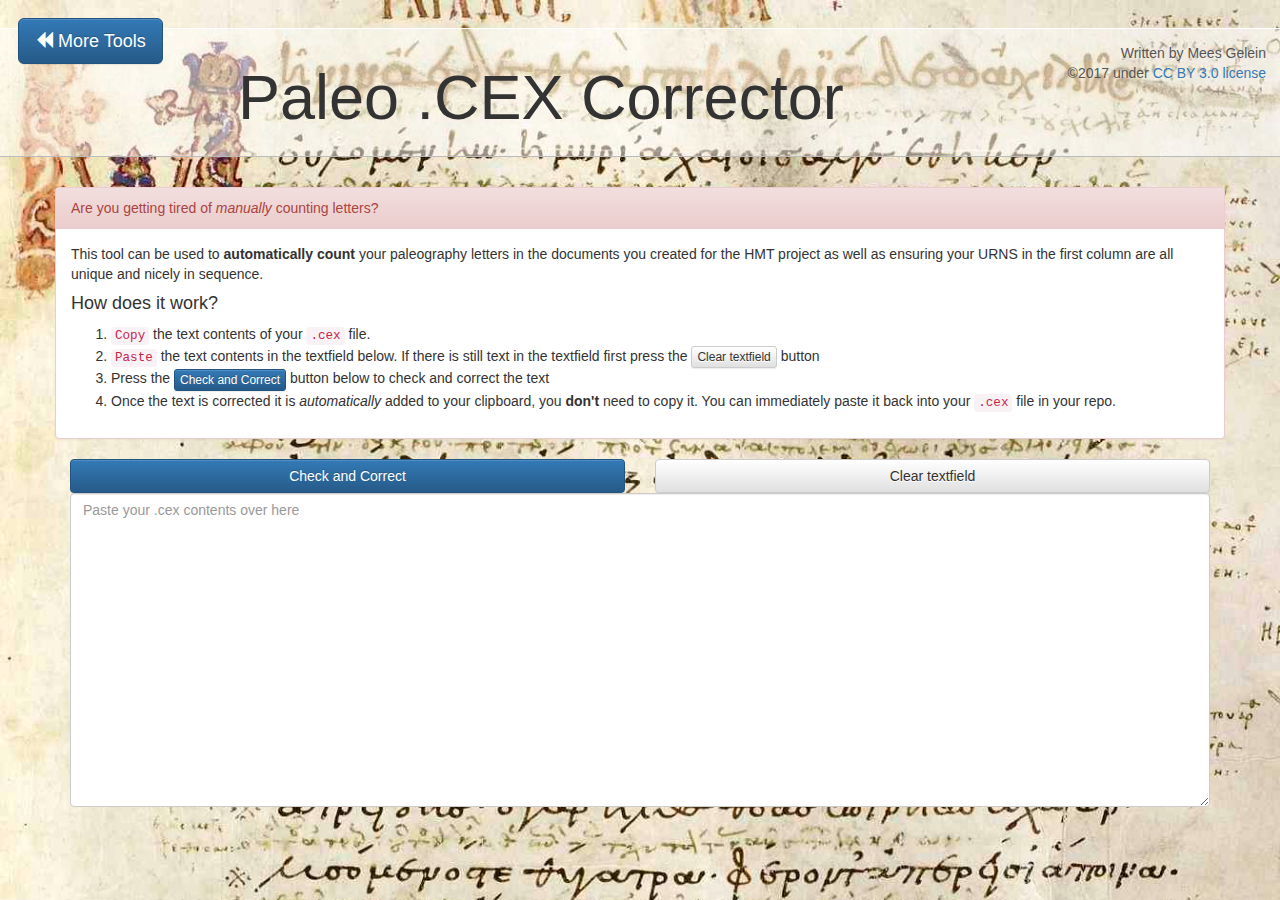
==== index.html @ 9ba29bba "Cloned PaleoParser as Initial Commit" ====
<html>
<head>
  <meta http-equiv="cache-control" content="max-age=0" />
  <meta http-equiv="cache-control" content="no-cache" />
  <meta http-equiv="expires" content="0" />
  <meta http-equiv="expires" content="Tue, 01 Jan 1980 1:00:00 GMT" />
  <meta http-equiv="pragma" content="no-cache" />
  <script src="js/jquery-3.2.1.min.js"></script>
  <script src="js/paleo.min.js"></script>
  <script src="js/bootstrap.min.js"></script>
  <link rel="stylesheet" href="css/style.min.css">
  <link rel="stylesheet" href="css/bootstrap.min.css">
  <link rel="stylesheet" href="css/bootstrap-theme.min.css">
  <title>HMT Paleo Corrector</title>
</head>
<body>
  <div id="backButtonHolder"><a href="../" type="button" class="btn btn-lg btn-primary"><i class="glyphicon glyphicon-backward"></i>&nbsp;More Tools</a></div>
  <div id="notification" class="hidden"><p id="notificationText" class="text-center"></p></div>
  <div id="header" class="jumbotron text-center">
    <p id="copyright" class="pull-right text-right">Written by Mees Gelein<br>
      &copy;2017 under <a href="https://creativecommons.org/licenses/by/3.0/">CC BY 3.0 license</a>
    </p>
    <h1>Paleo .CEX Corrector</h1>
  </div>

  <div class="container">
    <div class="row">
      <div class="panel panel-danger">
        <div class="panel-heading">Are you getting tired of <em>manually</em> counting letters?</div>
        <div class="panel-body">
          <p>This tool can be used to <b>automatically count</b> your paleography letters in the documents you created for the HMT project as well
          as ensuring your URNS in the first column are all unique and nicely in sequence.</p>
          <h4>How does it work?</h4>
          <ol>
            <li><code>Copy</code> the text contents of your <code>.cex</code> file.</li>
            <li><code>Paste</code> the text contents in the textfield below. If there is still text in the textfield first press the <span class="btn btn-xs btn-default fake">Clear textfield</span> button</li>
            <li>Press the <span class="btn btn-primary btn-xs fake">Check and Correct</span> button below to check and correct the text</li>
            <li>Once the text is corrected it is <em>automatically</em> added to your clipboard, you <b>don't</b> need to copy it. You can immediately paste it back into your <code>.cex</code> file in your repo.</li>
          </ol>
        </div>
      </div>
    </div>

    <div class="row">
      <div class="col-xs-6"><input type="button" class="btn btn-primary btn-block" value="Check and Correct" onclick="parseText()"/></div>
      <div class="col-xs-6"><input type="button" class="btn btn-default btn-block" value="Clear textfield" onclick="$('#textField').val('')"></div>
      <div class="col-xs-12">
      <textarea id="textField" style="margin-bottom:2em;" rows="15" class='form-control' placeholder="Paste your .cex contents over here"></textarea>
      </div>
    </div>
  </div>
</body>
</html>
---- css/style.min.css ----
body{background-image:url("bg.jpg");background-attachment:fixed;background-size:100%}#header{margin-top:2em;padding:1em;background-color:rgba(255,255,255,0.5);border-bottom:1px solid #bbb;border-top:1px solid white}#backButtonHolder{position:absolute;margin:1em;z-index:2;top:4px;left:4px}.fake{pointer-events:none}#copyright{color:#555;font-size:1em}#notification{width:100%;height:3em;position:fixed;z-index:1;left:0;top:50vh;overflow:hidden;background-color:black;pointer-events:none}#notificationText{padding-top:4px;color:white;font-weight:400;font-size:1.5em}.showNotification{opacity:.8;-webkit-transition:all .2s ease-in-out;-moz-transition:all .2s ease-in-out;-o-transition:all .2s ease-in-out;transition:all .2s ease-in-out}.hideNotification{opacity:0;-webkit-transition:all 1.2s ease-in-out;-moz-transition:all 1.2s ease-in-out;-o-transition:all 1.2s ease-in-out;transition:all 1.2s ease-in-out}
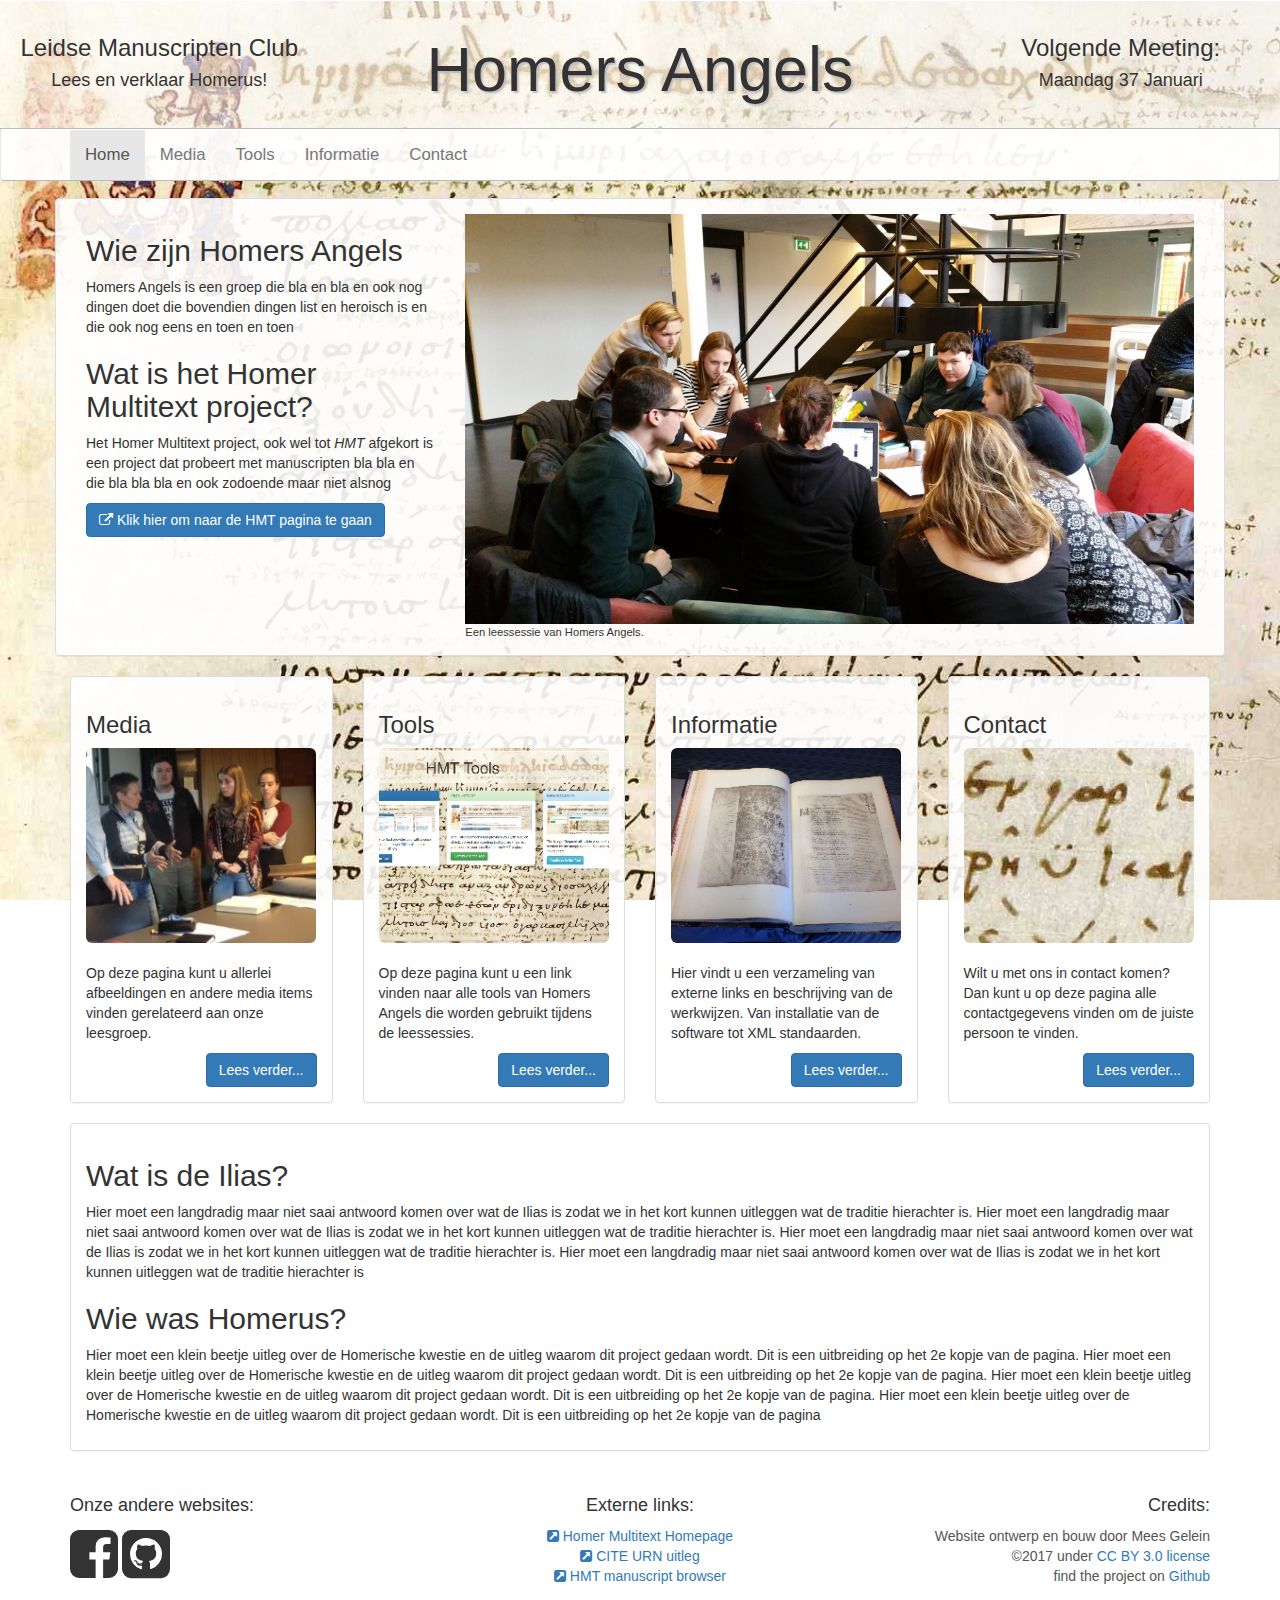
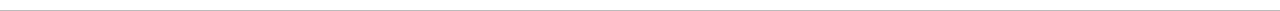
==== commit 8f42a2fa: "First prototype designed" ====
--- a/index.html
+++ b/index.html
@@ -8,46 +8,143 @@
   <script src="js/jquery-3.2.1.min.js"></script>
   <script src="js/paleo.min.js"></script>
   <script src="js/bootstrap.min.js"></script>
-  <link rel="stylesheet" href="css/style.min.css">
   <link rel="stylesheet" href="css/bootstrap.min.css">
   <link rel="stylesheet" href="css/bootstrap-theme.min.css">
-  <title>HMT Paleo Corrector</title>
+  <link rel="stylesheet" href="css/font-awesome.min.css">
+  <link rel="stylesheet" href="css/style.min.css">
+  <title>Homers Angels</title>
 </head>
 <body>
-  <div id="backButtonHolder"><a href="../" type="button" class="btn btn-lg btn-primary"><i class="glyphicon glyphicon-backward"></i>&nbsp;More Tools</a></div>
-  <div id="notification" class="hidden"><p id="notificationText" class="text-center"></p></div>
+
   <div id="header" class="jumbotron text-center">
-    <p id="copyright" class="pull-right text-right">Written by Mees Gelein<br>
-      &copy;2017 under <a href="https://creativecommons.org/licenses/by/3.0/">CC BY 3.0 license</a>
-    </p>
-    <h1>Paleo .CEX Corrector</h1>
+    <div class="row">
+      <div class="col-sm-3">
+        <h3>Leidse Manuscripten Club</h3>
+        <h4>Lees en verklaar Homerus!</h4>
+      </div>
+      <div class="col-sm-6">
+        <h1 id="logo">Homers Angels</h1>
+      </div>
+      <div class="col-sm-3">
+        <h3>Volgende Meeting:</h3>
+        <h4>Maandag 37 Januari</h4>
+      </div>
+    </div>
   </div>
+
+  <nav id="nav" class="navbar navbar-default">
+    <div class="container">
+      <ul class="nav navbar-nav">
+        <li class="active"><a href="#">Home</a></li>
+        <li><a href="#">Media</a></li>
+        <li><a href="#">Tools</a></li>
+        <li><a href="#">Informatie</a></li>
+        <li><a href="#">Contact</a></li>
+      </ul>
+    </div>
+  </nav>
 
   <div class="container">
     <div class="row">
-      <div class="panel panel-danger">
-        <div class="panel-heading">Are you getting tired of <em>manually</em> counting letters?</div>
+      <div class="panel panel-default">
         <div class="panel-body">
-          <p>This tool can be used to <b>automatically count</b> your paleography letters in the documents you created for the HMT project as well
-          as ensuring your URNS in the first column are all unique and nicely in sequence.</p>
-          <h4>How does it work?</h4>
-          <ol>
-            <li><code>Copy</code> the text contents of your <code>.cex</code> file.</li>
-            <li><code>Paste</code> the text contents in the textfield below. If there is still text in the textfield first press the <span class="btn btn-xs btn-default fake">Clear textfield</span> button</li>
-            <li>Press the <span class="btn btn-primary btn-xs fake">Check and Correct</span> button below to check and correct the text</li>
-            <li>Once the text is corrected it is <em>automatically</em> added to your clipboard, you <b>don't</b> need to copy it. You can immediately paste it back into your <code>.cex</code> file in your repo.</li>
-          </ol>
+          <div class="col-sm-4">
+            <h2>Wie zijn Homers Angels</h2>
+            <p>Homers Angels is een groep die bla en bla en ook nog dingen doet die bovendien dingen list en heroisch is en die ook nog eens en toen en toen </p>
+            <h2>Wat is het Homer Multitext project?</h2>
+            <p>Het Homer Multitext project, ook wel tot <em>HMT</em> afgekort is een project dat probeert met manuscripten bla bla en die bla bla bla en ook zodoende maar niet alsnog</p>
+            <a href="HOMERMULTITEXT" class="btn btn-primary"><span class="fa fa-external-link"></span>&nbsp;Klik hier om naar de HMT pagina te gaan</a>
+          </div>
+          <div class="col-sm-8">
+            <img class="img-responsive" src="img/samenwerken.jpg"/>
+            <span class="image-text">Een leessessie van Homers Angels.</span>
+          </div>
         </div>
       </div>
     </div>
 
     <div class="row">
-      <div class="col-xs-6"><input type="button" class="btn btn-primary btn-block" value="Check and Correct" onclick="parseText()"/></div>
-      <div class="col-xs-6"><input type="button" class="btn btn-default btn-block" value="Clear textfield" onclick="$('#textField').val('')"></div>
-      <div class="col-xs-12">
-      <textarea id="textField" style="margin-bottom:2em;" rows="15" class='form-control' placeholder="Paste your .cex contents over here"></textarea>
+      <div class="col-sm-3">
+        <div class="panel panel-default">
+          <div class="panel-body">
+            <h3>Media</h3>
+            <img src="img/media_thumb.jpg" class="img-responsive img-rounded"/><br>
+            <p>Op deze pagina kunt u allerlei afbeeldingen en andere media items vinden gerelateerd aan onze leesgroep.</p>
+            <a class="btn btn-primary pull-right" href="#">Lees verder...</a></span>
+          </div>
+        </div>
+      </div>
+
+      <div class="col-sm-3">
+        <div class="panel panel-default">
+          <div class="panel-body">
+            <h3>Tools</h3>
+            <img src="img/tools_thumb.jpg" class="img-responsive img-rounded"/><br>
+            <p>Op deze pagina kunt u een link vinden naar alle tools van Homers Angels die worden gebruikt tijdens de leessessies.</p>
+            <a class="btn btn-primary pull-right" href="#">Lees verder...</a>
+          </div>
+        </div>
+      </div>
+
+      <div class="col-sm-3">
+        <div class="panel panel-default">
+          <div class="panel-body">
+            <h3>Informatie</h3>
+            <img src="img/informatie_thumb.jpg" class="img-responsive img-rounded"/><br>
+            <p>Hier vindt u een verzameling van externe links en beschrijving van de werkwijzen. Van installatie van de software tot XML standaarden.</p>
+            <a class="btn btn-primary pull-right" href="#">Lees verder...</a>
+          </div>
+        </div>
+      </div>
+
+      <div class="col-sm-3">
+        <div class="panel panel-default">
+          <div class="panel-body">
+            <h3>Contact</h3>
+            <img src="img/contact_thumb.jpg" class="img-responsive img-rounded"/><br>
+            <p>Wilt u met ons in contact komen? Dan kunt u op deze pagina alle contactgegevens vinden om de juiste persoon te vinden.</p>
+            <a class="btn btn-primary pull-right" href="#">Lees verder...</a>
+          </div>
+        </div>
+      </div>
+    </div>
+
+    <div class="row">
+      <div class="col-sm-12">
+        <div class="panel panel-default">
+          <div class="panel-body">
+            <h2>Wat is de Ilias?</h2>
+            <p>Hier moet een langdradig maar niet saai antwoord komen over wat de Ilias is zodat we in het kort kunnen uitleggen wat de traditie hierachter is. Hier moet een langdradig maar niet saai antwoord komen over wat de Ilias is zodat we in het kort kunnen uitleggen wat de traditie hierachter is. Hier moet een langdradig maar niet saai antwoord komen over wat de Ilias is zodat we in het kort kunnen uitleggen wat de traditie hierachter is. Hier moet een langdradig maar niet saai antwoord komen over wat de Ilias is zodat we in het kort kunnen uitleggen wat de traditie hierachter is</p>
+            <h2>Wie was Homerus?</h2>
+            <p>Hier moet een klein beetje uitleg over de Homerische kwestie en de uitleg waarom dit project gedaan wordt. Dit is een uitbreiding op het 2e kopje van de pagina. Hier moet een klein beetje uitleg over de Homerische kwestie en de uitleg waarom dit project gedaan wordt. Dit is een uitbreiding op het 2e kopje van de pagina. Hier moet een klein beetje uitleg over de Homerische kwestie en de uitleg waarom dit project gedaan wordt. Dit is een uitbreiding op het 2e kopje van de pagina. Hier moet een klein beetje uitleg over de Homerische kwestie en de uitleg waarom dit project gedaan wordt. Dit is een uitbreiding op het 2e kopje van de pagina</p>
+          </div>
+        </div>
       </div>
     </div>
   </div>
+  <footer id="footer">
+    <div class="container">
+      <div class="row">
+        <div class="col-sm-4">
+          <h4>Onze andere websites:</h4>
+          <span class="fa fa-4x fa-facebook-square"></span>
+          <span class="fa fa-4x fa-github-square"></span>
+        </div>
+        <div class="col-sm-4 text-center">
+          <h4>Externe links:</h4>
+          <a href="#"><span class="fa fa-external-link-square"></span>&nbsp;Homer Multitext Homepage</a><br>
+          <a href="#"><span class="fa fa-external-link-square"></span>&nbsp;CITE URN uitleg</a><br>
+          <a href="#"><span class="fa fa-external-link-square"></span>&nbsp;HMT manuscript browser</a><br>
+        </div>
+        <div class="col-sm-4 text-right" >
+          <h4>Credits:</h4>
+          <p id="copyright">Website ontwerp en bouw door Mees Gelein<br>
+            &copy;2017 under <a href="https://creativecommons.org/licenses/by/3.0/">CC BY 3.0 license</a><br>
+            find the project on <a href="GITHUB">Github</a>
+          </p>
+        </div>
+      </div>
+    </div>
+  </footer>
 </body>
 </html>
--- a/css/style.min.css
+++ b/css/style.min.css
@@ -1 +1 @@
-body{background-image:url("bg.jpg");background-attachment:fixed;background-size:100%}#header{margin-top:2em;padding:1em;background-color:rgba(255,255,255,0.5);border-bottom:1px solid #bbb;border-top:1px solid white}#backButtonHolder{position:absolute;margin:1em;z-index:2;top:4px;left:4px}.fake{pointer-events:none}#copyright{color:#555;font-size:1em}#notification{width:100%;height:3em;position:fixed;z-index:1;left:0;top:50vh;overflow:hidden;background-color:black;pointer-events:none}#notificationText{padding-top:4px;color:white;font-weight:400;font-size:1.5em}.showNotification{opacity:.8;-webkit-transition:all .2s ease-in-out;-moz-transition:all .2s ease-in-out;-o-transition:all .2s ease-in-out;transition:all .2s ease-in-out}.hideNotification{opacity:0;-webkit-transition:all 1.2s ease-in-out;-moz-transition:all 1.2s ease-in-out;-o-transition:all 1.2s ease-in-out;transition:all 1.2s ease-in-out}+body{background-image:url("bg.jpg");background-attachment:fixed;background-size:100%}.nav>li:hover{background-color:rgba(255,255,255,1)!important;-webkit-transition:all .2s ease-in-out;-moz-transition:all .2s ease-in-out;-o-transition:all .2s ease-in-out;transition:all .2s ease-in-out}.nav>li{background-color:rgba(255,255,255,0)!important;-webkit-transition:all .2s ease-in-out;-moz-transition:all .2s ease-in-out;-o-transition:all .2s ease-in-out;transition:all .2s ease-in-out}.jumbotron{margin-bottom:0}.panel-default{background-color:rgba(255,255,255,0.9)}.image-text{font-size:.8em}#nav{background-color:rgba(255,255,255,0.95);margin-bottom:1em;border-bottom:1px solid #bbb;border-top:1px solid white;font-size:120%}#logo{text-shadow:2px 2px 2px #bbb}#header{padding:1em;background-color:rgba(255,255,255,0.6);border-bottom:1px solid #bbb;border-top:1px solid white}#footer{padding:1em;background-color:rgba(255,255,255,0.8);border-bottom:1px solid #bbb;border-top:1px solid white;overflow-x:hidden}#copyright{color:#555;font-size:1em}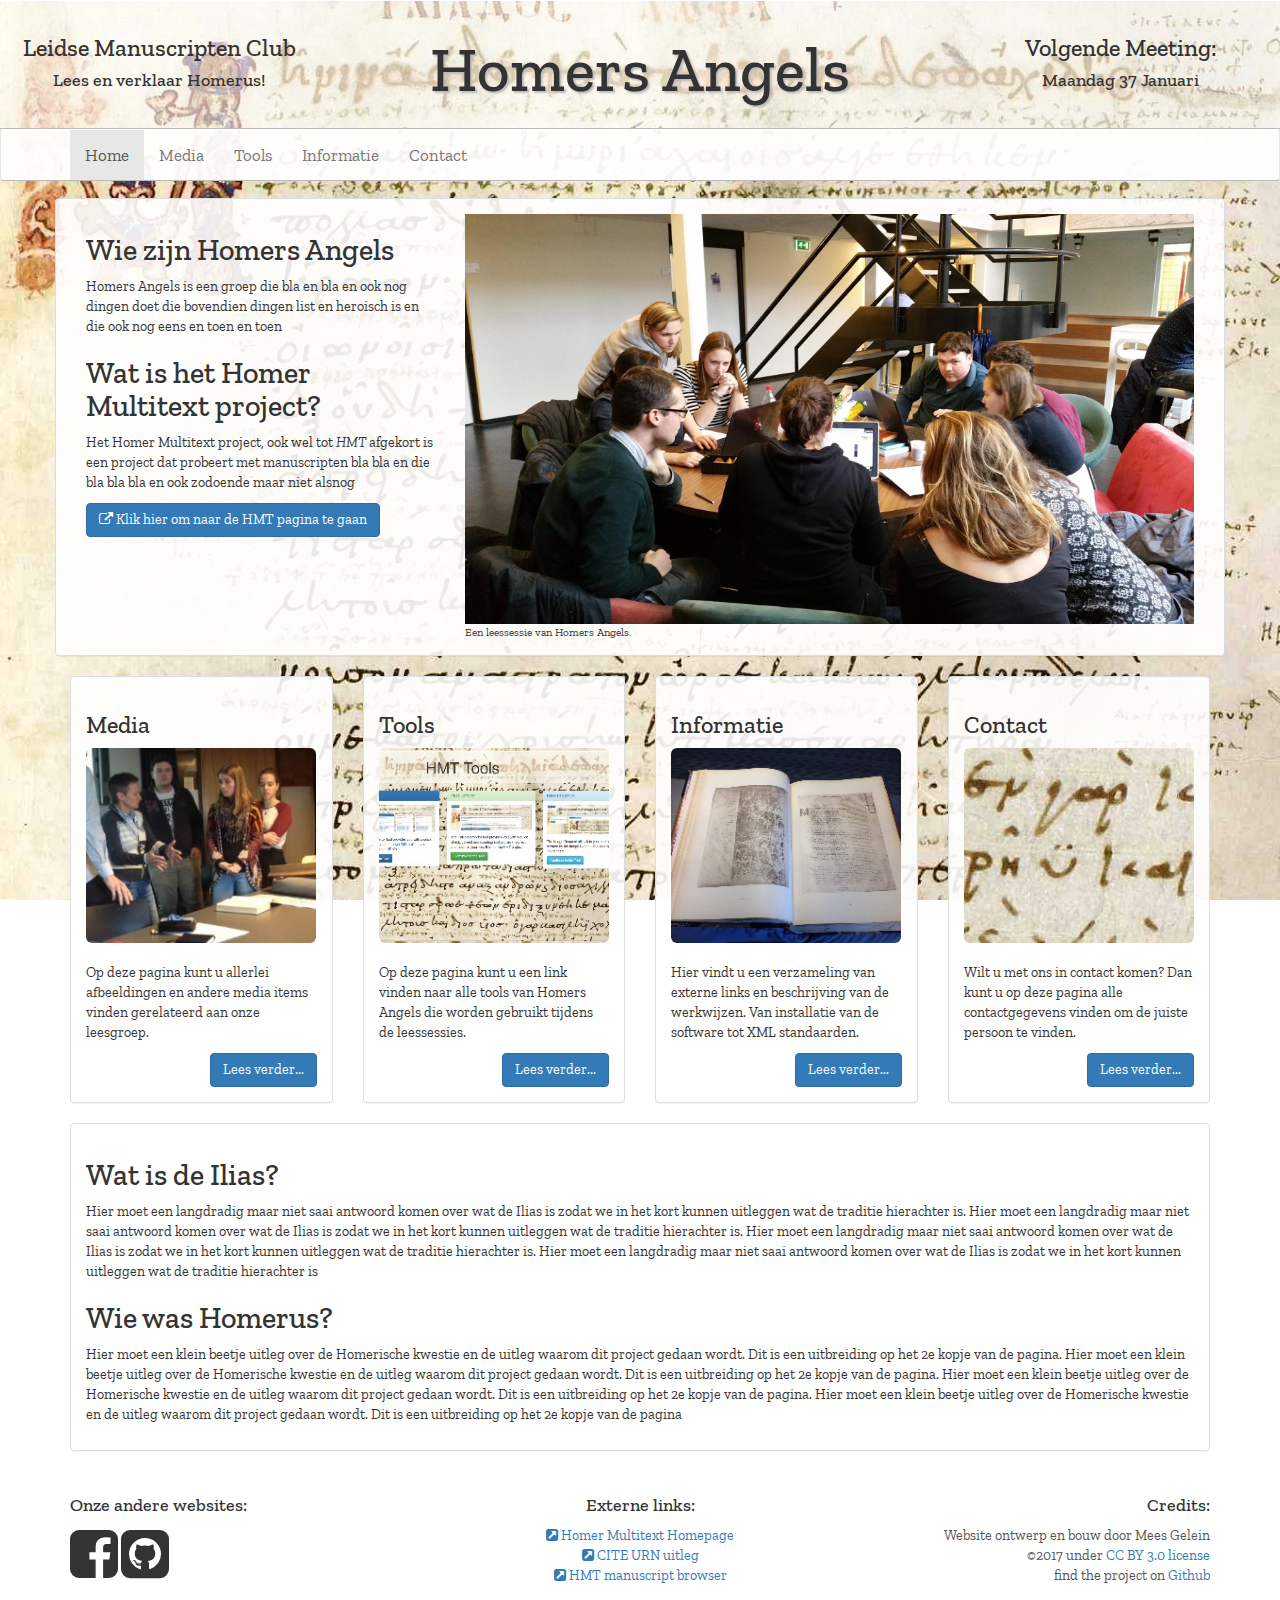
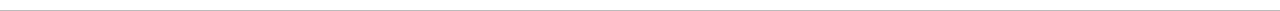
==== commit 16c221b9: "Changed the style and index.html" ====
--- a/index.html
+++ b/index.html
@@ -8,6 +8,7 @@
   <script src="js/jquery-3.2.1.min.js"></script>
   <script src="js/paleo.min.js"></script>
   <script src="js/bootstrap.min.js"></script>
+  <link href="https://fonts.googleapis.com/css?family=Zilla+Slab" rel="stylesheet"> 
   <link rel="stylesheet" href="css/bootstrap.min.css">
   <link rel="stylesheet" href="css/bootstrap-theme.min.css">
   <link rel="stylesheet" href="css/font-awesome.min.css">
--- a/css/style.min.css
+++ b/css/style.min.css
@@ -1 +1 @@
-body{background-image:url("bg.jpg");background-attachment:fixed;background-size:100%}.nav>li:hover{background-color:rgba(255,255,255,1)!important;-webkit-transition:all .2s ease-in-out;-moz-transition:all .2s ease-in-out;-o-transition:all .2s ease-in-out;transition:all .2s ease-in-out}.nav>li{background-color:rgba(255,255,255,0)!important;-webkit-transition:all .2s ease-in-out;-moz-transition:all .2s ease-in-out;-o-transition:all .2s ease-in-out;transition:all .2s ease-in-out}.jumbotron{margin-bottom:0}.panel-default{background-color:rgba(255,255,255,0.9)}.image-text{font-size:.8em}#nav{background-color:rgba(255,255,255,0.95);margin-bottom:1em;border-bottom:1px solid #bbb;border-top:1px solid white;font-size:120%}#logo{text-shadow:2px 2px 2px #bbb}#header{padding:1em;background-color:rgba(255,255,255,0.6);border-bottom:1px solid #bbb;border-top:1px solid white}#footer{padding:1em;background-color:rgba(255,255,255,0.8);border-bottom:1px solid #bbb;border-top:1px solid white;overflow-x:hidden}#copyright{color:#555;font-size:1em}+body{background-image:url("bg.jpg");background-attachment:fixed;background-size:100%;font-family:'Zilla Slab'}.nav>li:hover{background-color:rgba(255,255,255,1)!important;-webkit-transition:all .2s ease-in-out;-moz-transition:all .2s ease-in-out;-o-transition:all .2s ease-in-out;transition:all .2s ease-in-out}.nav>li{background-color:rgba(255,255,255,0)!important;-webkit-transition:all .2s ease-in-out;-moz-transition:all .2s ease-in-out;-o-transition:all .2s ease-in-out;transition:all .2s ease-in-out}.jumbotron{margin-bottom:0}.panel-default{background-color:rgba(255,255,255,0.9)}.image-text{font-size:.8em}#nav{background-color:rgba(255,255,255,0.95);margin-bottom:1em;border-bottom:1px solid #bbb;border-top:1px solid white;font-size:120%}#logo{text-shadow:2px 2px 2px #bbb}#header{padding:1em;background-color:rgba(255,255,255,0.6);border-bottom:1px solid #bbb;border-top:1px solid white}#footer{padding:1em;background-color:rgba(255,255,255,0.8);border-bottom:1px solid #bbb;border-top:1px solid white;overflow-x:hidden}#copyright{color:#555;font-size:1em}